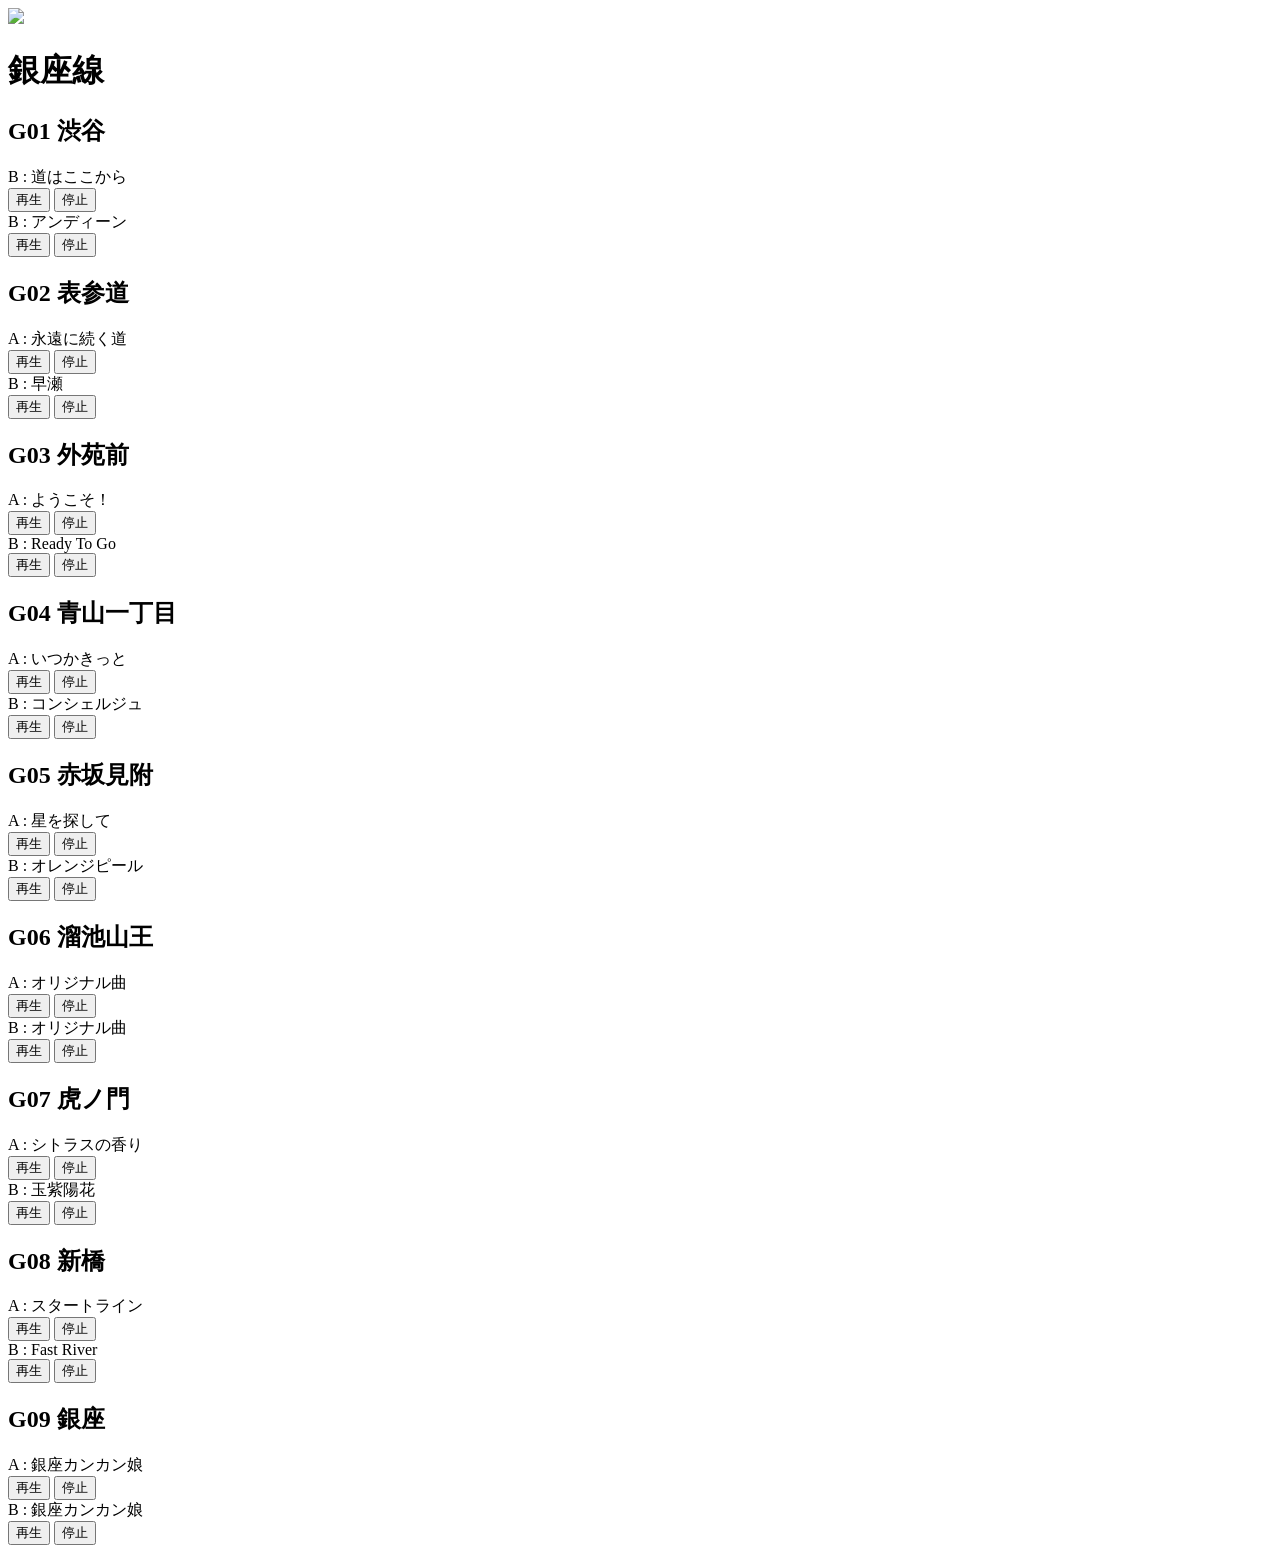
==== ginza-line/index.html @ 37990a4d "Create index.html" ====
<!DOCTYPE html>
<html lang="ja">
<head>

  <meta charset="UTF-8">

  <meta
    name="viewport"
    content="width=device-width, initial-scale=1.0"
  >

  <title>銀座線 駅メロ</title>

  <link rel="stylesheet" href="style.css">

</head>

<body>

  <div class="bg-image"></div>

  <main class="container">

    <!-- 路線タイトル -->
    <div class="line-title">

      <img
        src="icons/ginza.png"
        class="line-icon"
      >

      <h1>銀座線</h1>

    </div>





    <!-- G01 渋谷 -->
    <section class="station-card">

      <h2 class="station-name">
        G01 渋谷
      </h2>

      <div class="melody-item">

        <div class="melody-title">
          B : 道はここから
        </div>

        <div class="button-group">

          <button onclick="playMusic('audio/G01B1.mp3')">
            再生
          </button>

          <button onclick="stopMusic()">
            停止
          </button>

        </div>

      </div>

      <div class="melody-item">

        <div class="melody-title">
          B : アンディーン
        </div>

        <div class="button-group">

          <button onclick="playMusic('audio/G01B2.mp3')">
            再生
          </button>

          <button onclick="stopMusic()">
            停止
          </button>

        </div>

      </div>

    </section>





    <!-- G02 表参道 -->
    <section class="station-card">

      <h2 class="station-name">
        G02 表参道
      </h2>

      <div class="melody-item">

        <div class="melody-title">
          A : 永遠に続く道
        </div>

        <div class="button-group">

          <button onclick="playMusic('audio/G02A1.mp3')">
            再生
          </button>

          <button onclick="stopMusic()">
            停止
          </button>

        </div>

      </div>

      <div class="melody-item">

        <div class="melody-title">
          B : 早瀬
        </div>

        <div class="button-group">

          <button onclick="playMusic('audio/G02B1.mp3')">
            再生
          </button>

          <button onclick="stopMusic()">
            停止
          </button>

        </div>

      </div>

    </section>





    <!-- G03 外苑前 -->
    <section class="station-card">

      <h2 class="station-name">
        G03 外苑前
      </h2>

      <div class="melody-item">

        <div class="melody-title">
          A : ようこそ！
        </div>

        <div class="button-group">

          <button onclick="playMusic('audio/G03A1.mp3')">
            再生
          </button>

          <button onclick="stopMusic()">
            停止
          </button>

        </div>

      </div>

      <div class="melody-item">

        <div class="melody-title">
          B : Ready To Go
        </div>

        <div class="button-group">

          <button onclick="playMusic('audio/G03B1.mp3')">
            再生
          </button>

          <button onclick="stopMusic()">
            停止
          </button>

        </div>

      </div>

    </section>





    <!-- G04 青山一丁目 -->
    <section class="station-card">

      <h2 class="station-name">
        G04 青山一丁目
      </h2>

      <div class="melody-item">

        <div class="melody-title">
          A : いつかきっと
        </div>

        <div class="button-group">

          <button onclick="playMusic('audio/G04A1.mp3')">
            再生
          </button>

          <button onclick="stopMusic()">
            停止
          </button>

        </div>

      </div>

      <div class="melody-item">

        <div class="melody-title">
          B : コンシェルジュ
        </div>

        <div class="button-group">

          <button onclick="playMusic('audio/G04B1.mp3')">
            再生
          </button>

          <button onclick="stopMusic()">
            停止
          </button>

        </div>

      </div>

    </section>





    <!-- G05 赤坂見附 -->
    <section class="station-card">

      <h2 class="station-name">
        G05 赤坂見附
      </h2>

      <div class="melody-item">

        <div class="melody-title">
          A : 星を探して
        </div>

        <div class="button-group">

          <button onclick="playMusic('audio/G05A1.mp3')">
            再生
          </button>

          <button onclick="stopMusic()">
            停止
          </button>

        </div>

      </div>

      <div class="melody-item">

        <div class="melody-title">
          B : オレンジピール
        </div>

        <div class="button-group">

          <button onclick="playMusic('audio/G05B1.mp3')">
            再生
          </button>

          <button onclick="stopMusic()">
            停止
          </button>

        </div>

      </div>

    </section>





    <!-- G06 溜池山王 -->
    <section class="station-card">

      <h2 class="station-name">
        G06 溜池山王
      </h2>

      <div class="melody-item">

        <div class="melody-title">
          A : オリジナル曲
        </div>

        <div class="button-group">

          <button onclick="playMusic('audio/G06A1.mp3')">
            再生
          </button>

          <button onclick="stopMusic()">
            停止
          </button>

        </div>

      </div>

      <div class="melody-item">

        <div class="melody-title">
          B : オリジナル曲
        </div>

        <div class="button-group">

          <button onclick="playMusic('audio/G06B1.mp3')">
            再生
          </button>

          <button onclick="stopMusic()">
            停止
          </button>

        </div>

      </div>

    </section>





    <!-- G07 虎ノ門 -->
    <section class="station-card">

      <h2 class="station-name">
        G07 虎ノ門
      </h2>

      <div class="melody-item">

        <div class="melody-title">
          A : シトラスの香り
        </div>

        <div class="button-group">

          <button onclick="playMusic('audio/G07A1.mp3')">
            再生
          </button>

          <button onclick="stopMusic()">
            停止
          </button>

        </div>

      </div>

      <div class="melody-item">

        <div class="melody-title">
          B : 玉紫陽花
        </div>

        <div class="button-group">

          <button onclick="playMusic('audio/G07B1.mp3')">
            再生
          </button>

          <button onclick="stopMusic()">
            停止
          </button>

        </div>

      </div>

    </section>





    <!-- G08 新橋 -->
    <section class="station-card">

      <h2 class="station-name">
        G08 新橋
      </h2>

      <div class="melody-item">

        <div class="melody-title">
          A : スタートライン
        </div>

        <div class="button-group">

          <button onclick="playMusic('audio/G08A1.mp3')">
            再生
          </button>

          <button onclick="stopMusic()">
            停止
          </button>

        </div>

      </div>

      <div class="melody-item">

        <div class="melody-title">
          B : Fast River
        </div>

        <div class="button-group">

          <button onclick="playMusic('audio/G08B1.mp3')">
            再生
          </button>

          <button onclick="stopMusic()">
            停止
          </button>

        </div>

      </div>

    </section>





    <!-- G09 銀座 -->
    <section class="station-card">

      <h2 class="station-name">
        G09 銀座
      </h2>

      <div class="melody-item">

        <div class="melody-title">
          A : 銀座カンカン娘
        </div>

        <div class="button-group">

          <button onclick="playMusic('audio/G09A1.mp3')">
            再生
          </button>

          <button onclick="stopMusic()">
            停止
          </button>

        </div>

      </div>

      <div class="melody-item">

        <div class="melody-title">
          B : 銀座カンカン娘
        </div>

        <div class="button-group">

          <button onclick="playMusic('audio/G09B1.mp3')">
            再生
          </button>

          <button onclick="stopMusic()">
            停止
          </button>

        </div>

      </div>

    </section>

  </main>

  <script src="script.js"></script>

</body>
</html>
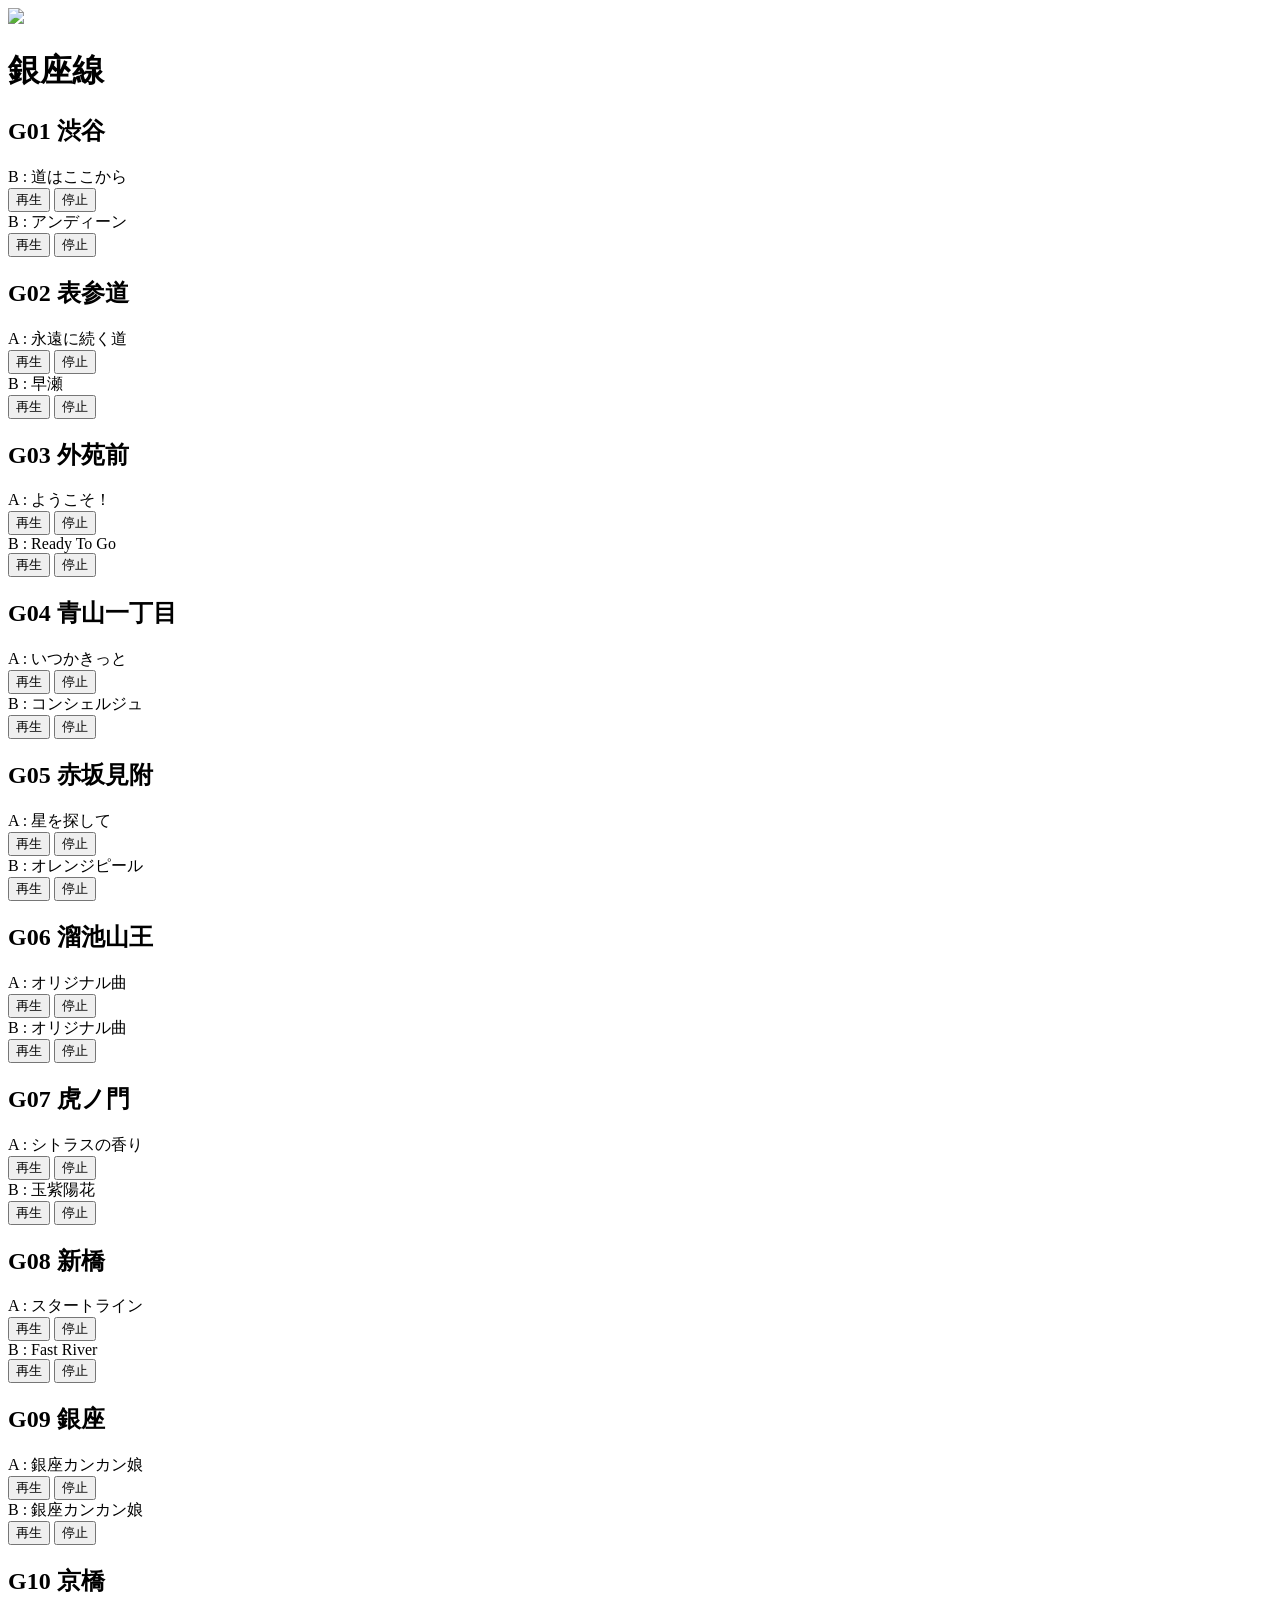
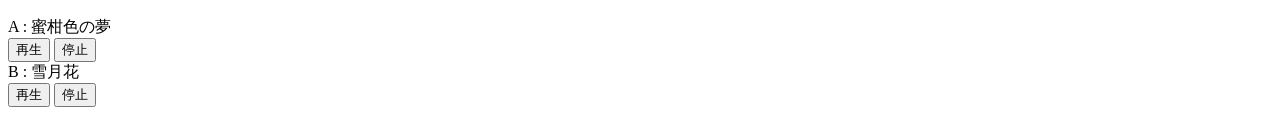
==== commit da09d993: "Update index.html" ====
--- a/ginza-line/index.html
+++ b/ginza-line/index.html
@@ -52,7 +52,7 @@
 
         <div class="button-group">
 
-          <button onclick="playMusic('audio/G01B1.mp3')">
+        <button onclick="playMusic('audio/G01B1.mp3')">
             再生
           </button>
 
@@ -510,8 +510,57 @@
 
     </section>
 
+    <section class="station-card">
+
+  <h2 class="station-name">
+    G10 京橋
+  </h2>
+
+  <div class="melody-item">
+
+    <div class="melody-title">
+      A : 蜜柑色の夢
+    </div>
+
+    <div class="button-group">
+
+      <button onclick="playMusic('audio/G10A1.mp3')">
+        再生
+      </button>
+
+      <button onclick="stopMusic()">
+        停止
+      </button>
+
+    </div>
+
+  </div>
+
+      <div class="melody-item">
+
+    <div class="melody-title">
+      B : 雪月花
+    </div>
+
+    <div class="button-group">
+
+      <button onclick="playMusic('audio/G10B1.mp3')">
+        再生
+      </button>
+
+      <button onclick="stopMusic()">
+        停止
+      </button>
+
+    </div>
+
+  </div>
+      
+</section>
   </main>
-
+  
+<audio id="audio-player"></audio>
+  
   <script src="script.js"></script>
 
 </body>
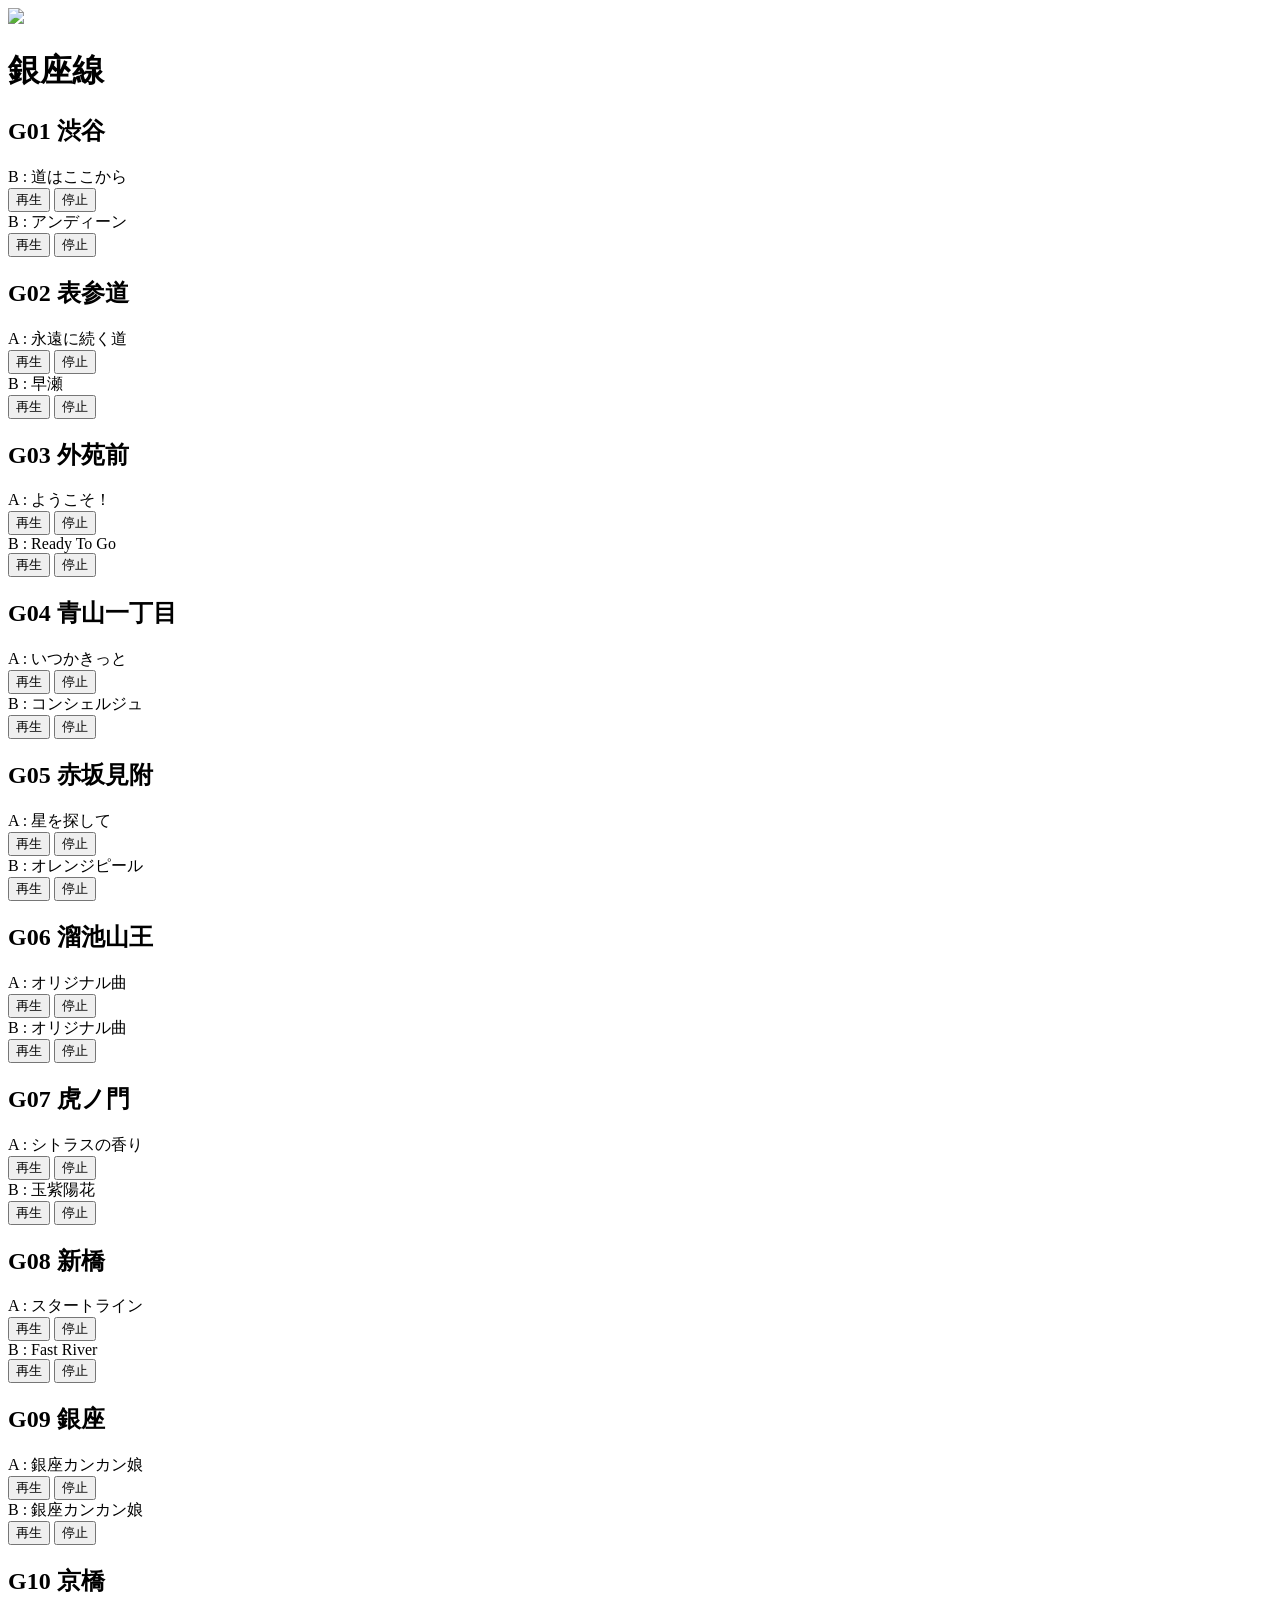
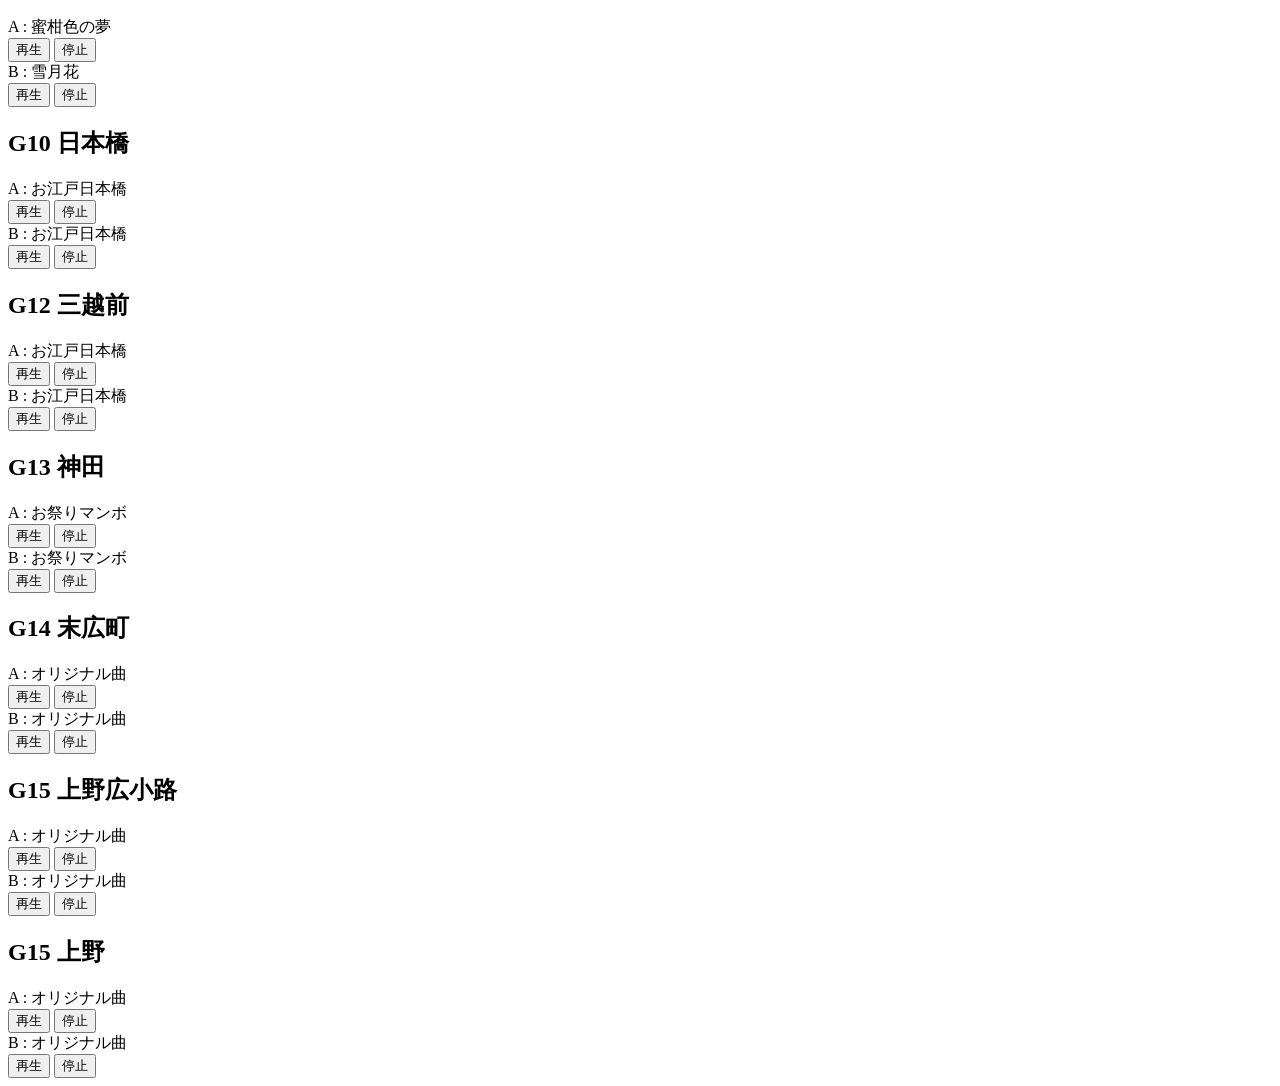
==== commit c9fbfac3: "Update index.html" ====
--- a/ginza-line/index.html
+++ b/ginza-line/index.html
@@ -557,6 +557,301 @@
   </div>
       
 </section>
+
+  <section class="station-card">
+
+  <h2 class="station-name">
+    G10 日本橋
+  </h2>
+
+  <div class="melody-item">
+
+    <div class="melody-title">
+      A : お江戸日本橋
+    </div>
+
+    <div class="button-group">
+
+      <button onclick="playMusic('audio/G11A1.mp3')">
+        再生
+      </button>
+
+      <button onclick="stopMusic()">
+        停止
+      </button>
+
+    </div>
+
+  </div>
+
+      <div class="melody-item">
+
+    <div class="melody-title">
+      B : お江戸日本橋
+    </div>
+
+    <div class="button-group">
+
+      <button onclick="playMusic('audio/G11B1.mp3')">
+        再生
+      </button>
+
+      <button onclick="stopMusic()">
+        停止
+      </button>
+
+    </div>
+
+  </div>
+      
+</section>
+
+      <section class="station-card">
+
+  <h2 class="station-name">
+    G12 三越前
+  </h2>
+
+  <div class="melody-item">
+
+    <div class="melody-title">
+      A : お江戸日本橋
+    </div>
+
+    <div class="button-group">
+
+      <button onclick="playMusic('audio/G12A1.mp3')">
+        再生
+      </button>
+
+      <button onclick="stopMusic()">
+        停止
+      </button>
+
+    </div>
+
+  </div>
+
+      <div class="melody-item">
+
+    <div class="melody-title">
+      B : お江戸日本橋
+    </div>
+
+    <div class="button-group">
+
+      <button onclick="playMusic('audio/G12B1.mp3')">
+        再生
+      </button>
+
+      <button onclick="stopMusic()">
+        停止
+      </button>
+
+    </div>
+
+  </div>
+      
+</section>
+
+      <section class="station-card">
+
+  <h2 class="station-name">
+    G13 神田
+  </h2>
+
+  <div class="melody-item">
+
+    <div class="melody-title">
+      A : お祭りマンボ
+    </div>
+
+    <div class="button-group">
+
+      <button onclick="playMusic('audio/G13A1.mp3')">
+        再生
+      </button>
+
+      <button onclick="stopMusic()">
+        停止
+      </button>
+
+    </div>
+
+  </div>
+
+      <div class="melody-item">
+
+    <div class="melody-title">
+      B : お祭りマンボ
+    </div>
+
+    <div class="button-group">
+
+      <button onclick="playMusic('audio/G13B1.mp3')">
+        再生
+      </button>
+
+      <button onclick="stopMusic()">
+        停止
+      </button>
+
+    </div>
+
+  </div>
+      
+</section>
+
+      <section class="station-card">
+
+  <h2 class="station-name">
+    G14 末広町
+  </h2>
+
+  <div class="melody-item">
+
+    <div class="melody-title">
+      A : オリジナル曲
+    </div>
+
+    <div class="button-group">
+
+      <button onclick="playMusic('audio/G14A1.mp3')">
+        再生
+      </button>
+
+      <button onclick="stopMusic()">
+        停止
+      </button>
+
+    </div>
+
+  </div>
+
+      <div class="melody-item">
+
+    <div class="melody-title">
+      B : オリジナル曲
+    </div>
+
+    <div class="button-group">
+
+      <button onclick="playMusic('audio/G14B1.mp3')">
+        再生
+      </button>
+
+      <button onclick="stopMusic()">
+        停止
+      </button>
+
+    </div>
+
+  </div>
+      
+</section>
+
+</section>
+
+      <section class="station-card">
+
+  <h2 class="station-name">
+    G15 上野広小路
+  </h2>
+
+  <div class="melody-item">
+
+    <div class="melody-title">
+      A : オリジナル曲
+    </div>
+
+    <div class="button-group">
+
+      <button onclick="playMusic('audio/G15A1.mp3')">
+        再生
+      </button>
+
+      <button onclick="stopMusic()">
+        停止
+      </button>
+
+    </div>
+
+  </div>
+
+      <div class="melody-item">
+
+    <div class="melody-title">
+      B : オリジナル曲
+    </div>
+
+    <div class="button-group">
+
+      <button onclick="playMusic('audio/G15B1.mp3')">
+        再生
+      </button>
+
+      <button onclick="stopMusic()">
+        停止
+      </button>
+
+    </div>
+
+  </div>
+      
+</section>
+
+    </section>
+
+      <section class="station-card">
+
+  <h2 class="station-name">
+    G15 上野
+  </h2>
+
+  <div class="melody-item">
+
+    <div class="melody-title">
+      A : オリジナル曲
+    </div>
+
+    <div class="button-group">
+
+      <button onclick="playMusic('audio/G15A1.mp3')">
+        再生
+      </button>
+
+      <button onclick="stopMusic()">
+        停止
+      </button>
+
+    </div>
+
+  </div>
+
+      <div class="melody-item">
+
+    <div class="melody-title">
+      B : オリジナル曲
+    </div>
+
+    <div class="button-group">
+
+      <button onclick="playMusic('audio/G15B1.mp3')">
+        再生
+      </button>
+
+      <button onclick="stopMusic()">
+        停止
+      </button>
+
+    </div>
+
+  </div>
+      
+</section>
+
+
+    
   </main>
   
 <audio id="audio-player"></audio>
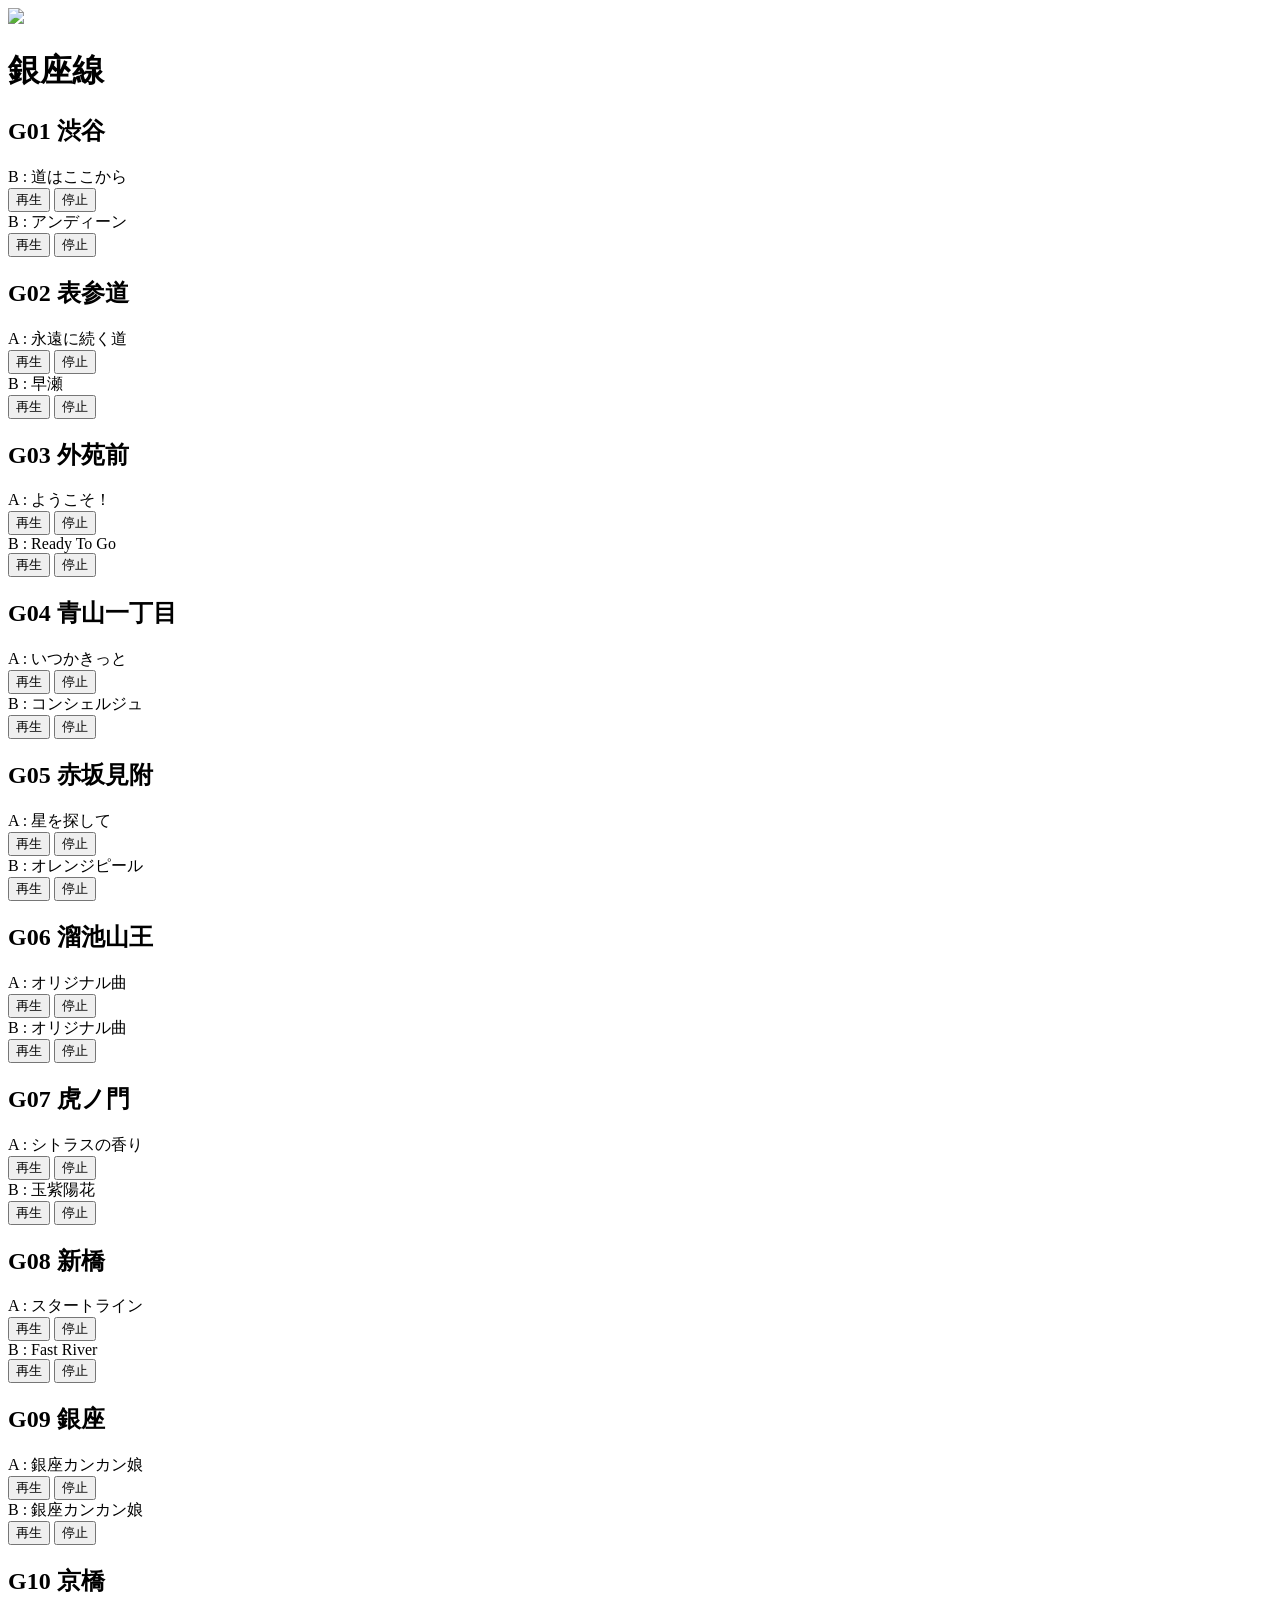
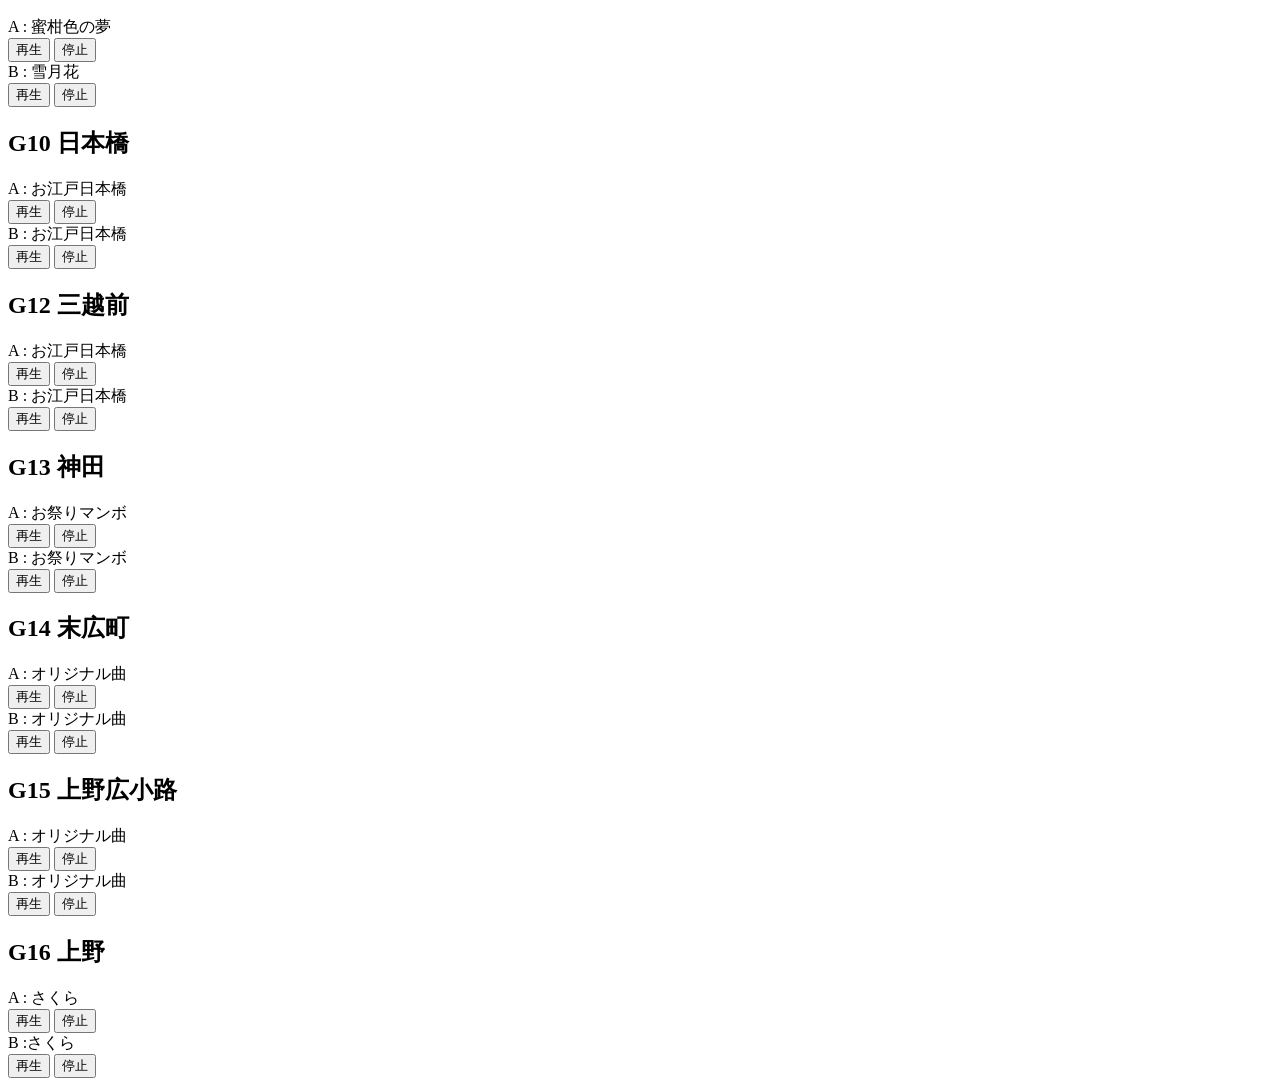
==== commit 98ea862f: "Update index.html" ====
--- a/ginza-line/index.html
+++ b/ginza-line/index.html
@@ -750,8 +750,6 @@
       
 </section>
 
-</section>
-
       <section class="station-card">
 
   <h2 class="station-name">
@@ -800,43 +798,41 @@
       
 </section>
 
-    </section>
-
       <section class="station-card">
 
   <h2 class="station-name">
-    G15 上野
+    G16 上野
   </h2>
 
   <div class="melody-item">
 
     <div class="melody-title">
-      A : オリジナル曲
-    </div>
-
-    <div class="button-group">
-
-      <button onclick="playMusic('audio/G15A1.mp3')">
-        再生
-      </button>
-
-      <button onclick="stopMusic()">
-        停止
-      </button>
-
-    </div>
-
-  </div>
-
-      <div class="melody-item">
-
-    <div class="melody-title">
-      B : オリジナル曲
-    </div>
-
-    <div class="button-group">
-
-      <button onclick="playMusic('audio/G15B1.mp3')">
+      A : さくら
+    </div>
+
+    <div class="button-group">
+
+      <button onclick="playMusic('audio/G16A1.mp3')">
+        再生
+      </button>
+
+      <button onclick="stopMusic()">
+        停止
+      </button>
+
+    </div>
+
+  </div>
+
+      <div class="melody-item">
+
+    <div class="melody-title">
+      B :さくら 
+    </div>
+
+    <div class="button-group">
+
+      <button onclick="playMusic('audio/G16B1.mp3')">
         再生
       </button>
 
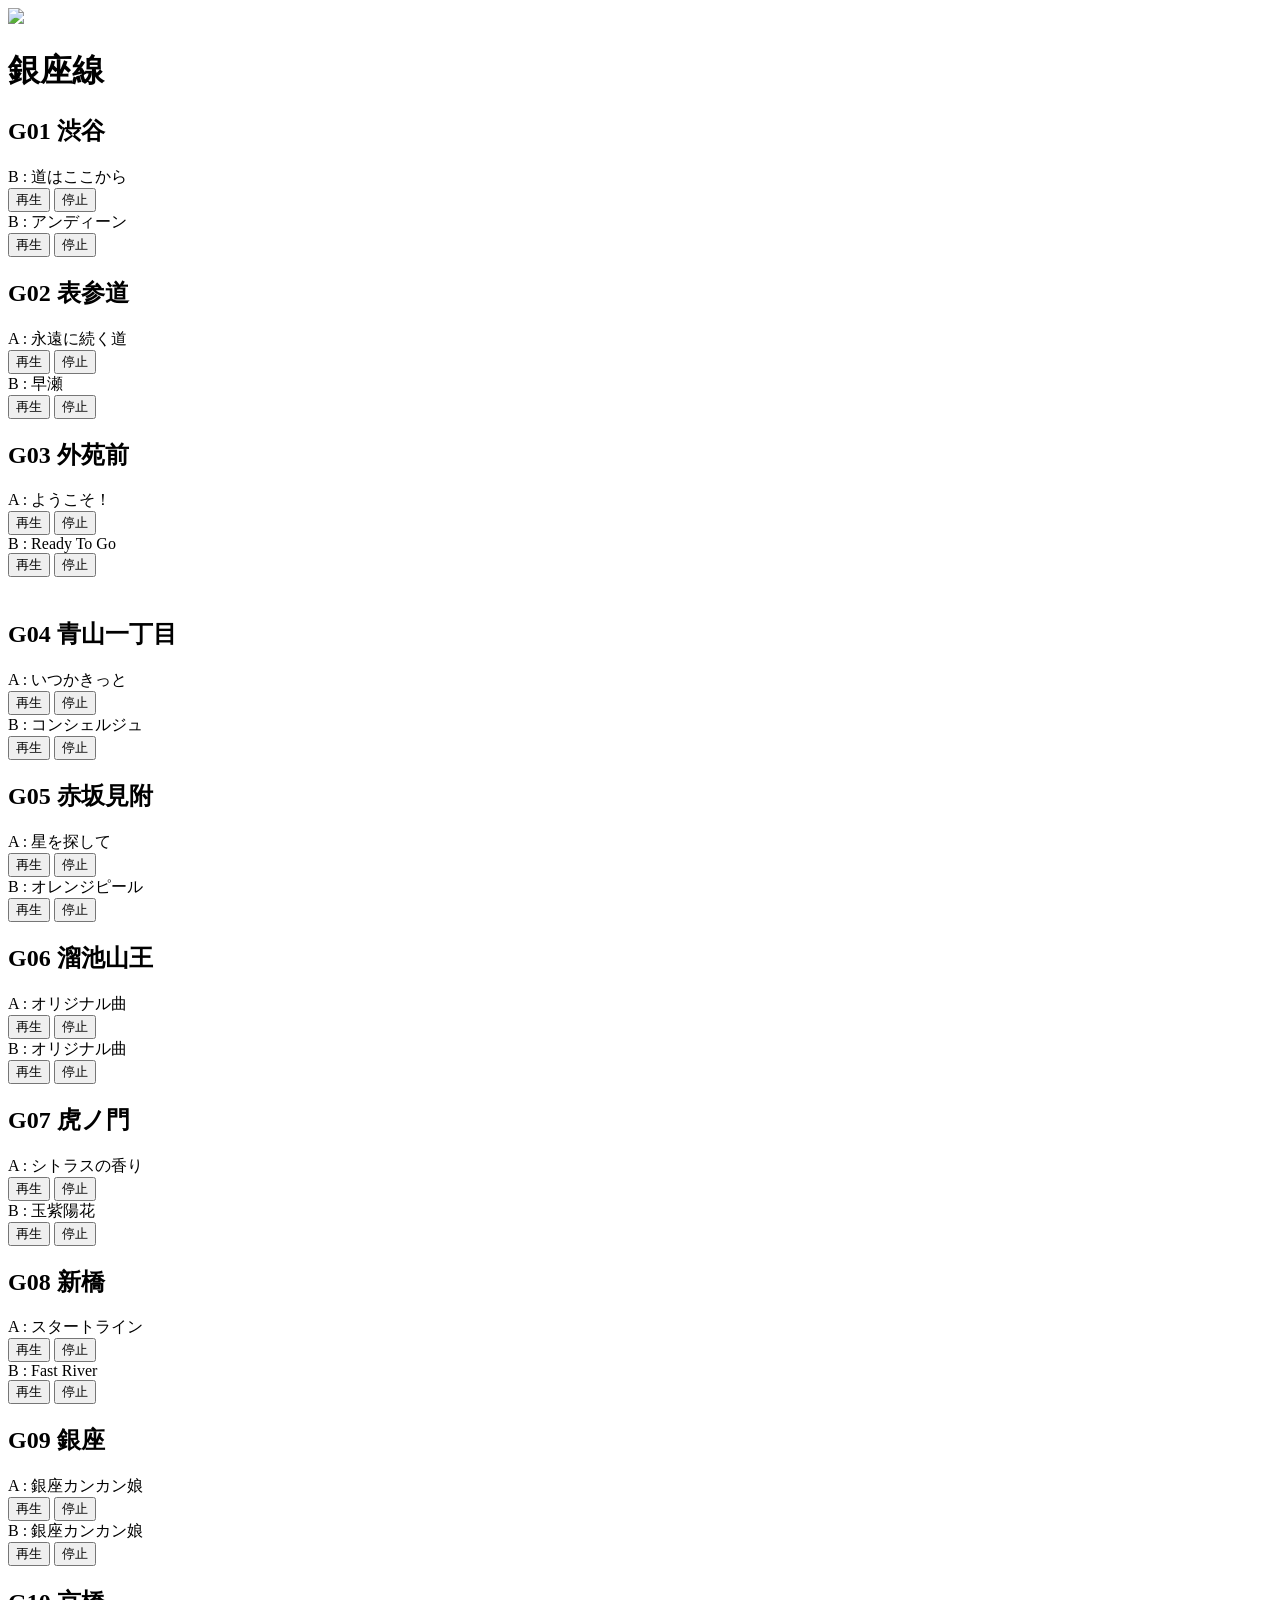
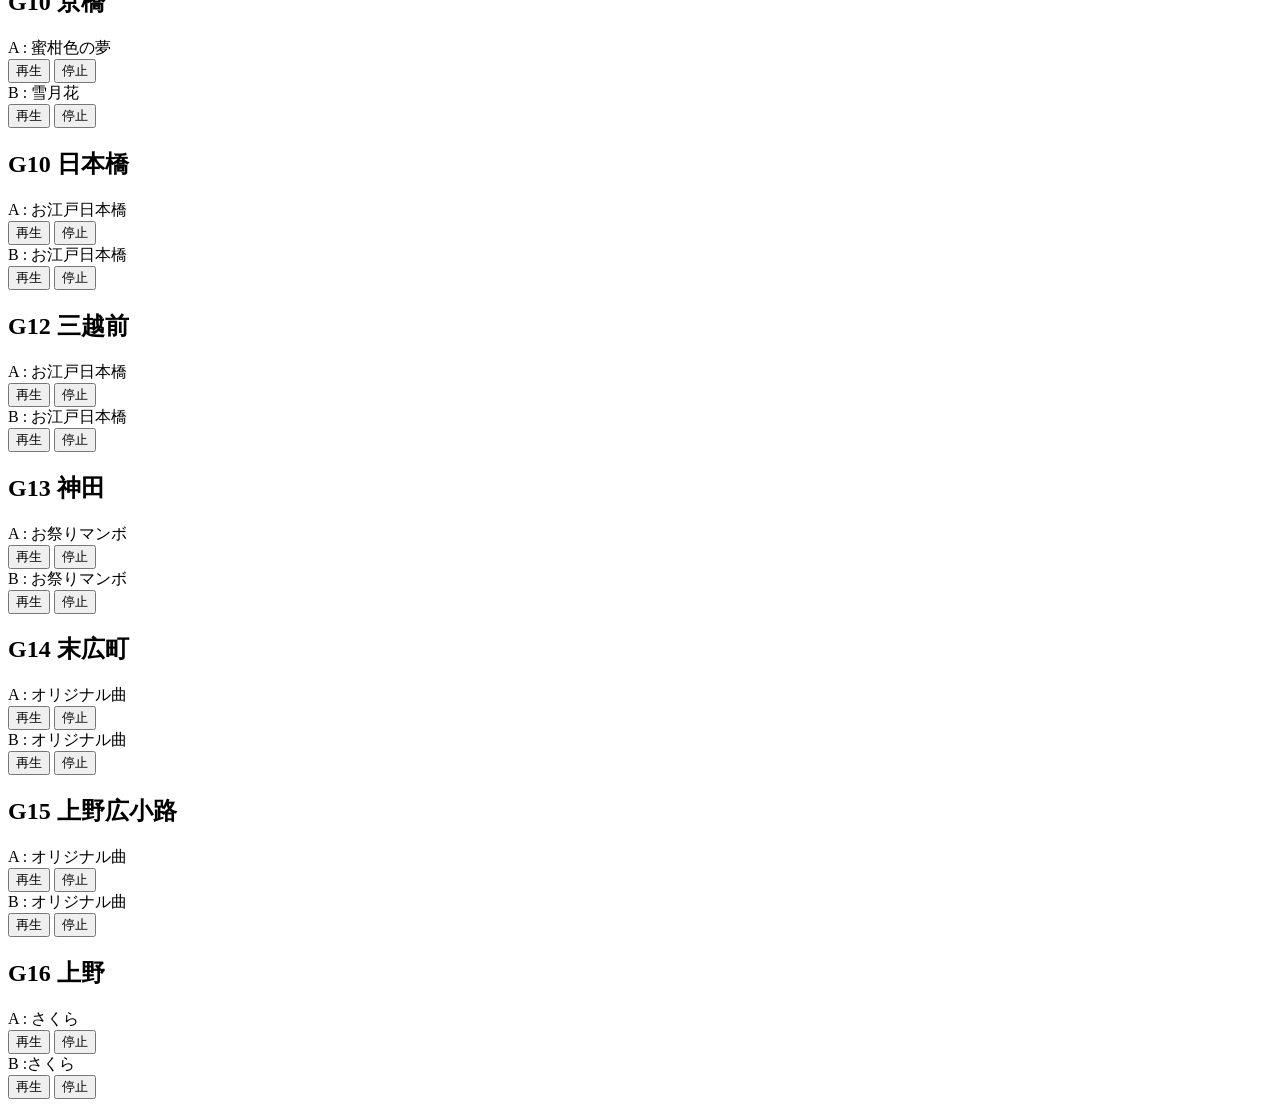
==== commit 52bf0ac7: "Update index.html" ====
--- a/ginza-line/index.html
+++ b/ginza-line/index.html
@@ -1,261 +1,159 @@
 <!DOCTYPE html>
 <html lang="ja">
 <head>
-
   <meta charset="UTF-8">
-
   <meta
     name="viewport"
     content="width=device-width, initial-scale=1.0"
   >
-
   <title>銀座線 駅メロ</title>
-
   <link rel="stylesheet" href="style.css">
-
 </head>
-
 <body>
-
   <div class="bg-image"></div>
-
   <main class="container">
-
     <!-- 路線タイトル -->
     <div class="line-title">
-
-      <img
+    <img
         src="icons/ginza.png"
         class="line-icon"
       >
-
       <h1>銀座線</h1>
-
-    </div>
-
-
-
-
-
+    </div>
     <!-- G01 渋谷 -->
     <section class="station-card">
-
       <h2 class="station-name">
         G01 渋谷
       </h2>
-
-      <div class="melody-item">
-
+      <div class="melody-item">
         <div class="melody-title">
           B : 道はここから
         </div>
-
-        <div class="button-group">
-
+        <div class="button-group">
         <button onclick="playMusic('audio/G01B1.mp3')">
             再生
           </button>
-
-          <button onclick="stopMusic()">
-            停止
-          </button>
-
-        </div>
-
-      </div>
-
-      <div class="melody-item">
-
+          <button onclick="stopMusic()">
+            停止
+          </button>
+        </div>
+      </div>
+      <div class="melody-item">
         <div class="melody-title">
           B : アンディーン
         </div>
-
-        <div class="button-group">
-
+        <div class="button-group">
           <button onclick="playMusic('audio/G01B2.mp3')">
             再生
           </button>
-
-          <button onclick="stopMusic()">
-            停止
-          </button>
-
-        </div>
-
-      </div>
-
-    </section>
-
-
-
-
-
+          <button onclick="stopMusic()">
+            停止
+          </button>
+        </div>
+      </div>
+    </section>
     <!-- G02 表参道 -->
     <section class="station-card">
-
       <h2 class="station-name">
         G02 表参道
       </h2>
-
-      <div class="melody-item">
-
+      <div class="melody-item">
         <div class="melody-title">
           A : 永遠に続く道
         </div>
-
         <div class="button-group">
 
           <button onclick="playMusic('audio/G02A1.mp3')">
             再生
           </button>
-
-          <button onclick="stopMusic()">
-            停止
-          </button>
-
-        </div>
-
-      </div>
-
-      <div class="melody-item">
-
+          <button onclick="stopMusic()">
+            停止
+          </button>
+        </div>
+      </div>
+      <div class="melody-item">
         <div class="melody-title">
           B : 早瀬
         </div>
-
-        <div class="button-group">
-
+        <div class="button-group">
           <button onclick="playMusic('audio/G02B1.mp3')">
             再生
           </button>
-
-          <button onclick="stopMusic()">
-            停止
-          </button>
-
-        </div>
-
-      </div>
-
-    </section>
-
-
-
-
-
+          <button onclick="stopMusic()">
+            停止
+          </button>
+        </div>
+      </div>
+    </section>
     <!-- G03 外苑前 -->
     <section class="station-card">
-
       <h2 class="station-name">
         G03 外苑前
       </h2>
-
-      <div class="melody-item">
-
+      <div class="melody-item">
         <div class="melody-title">
           A : ようこそ！
         </div>
-
-        <div class="button-group">
-
+        <div class="button-group">
           <button onclick="playMusic('audio/G03A1.mp3')">
             再生
           </button>
-
-          <button onclick="stopMusic()">
-            停止
-          </button>
-
-        </div>
-
-      </div>
-
-      <div class="melody-item">
-
+          <button onclick="stopMusic()">
+            停止
+          </button>
+        </div>
+      </div>
+      <div class="melody-item">
         <div class="melody-title">
           B : Ready To Go
         </div>
-
-        <div class="button-group">
-
+        <div class="button-group">
           <button onclick="playMusic('audio/G03B1.mp3')">
             再生
           </button>
-
-          <button onclick="stopMusic()">
-            停止
-          </button>
-
-        </div>
-
-      </div>
-
-    </section>
-
-
-
-
-
-    <!-- G04 青山一丁目 -->
-    <section class="station-card">
-
+          <button onclick="stopMusic()">
+            停止
+          </button>
+        </div>
+      </div>
+    </section>
+　   <!-- G04 青山一丁目 -->
+    <section class="station-card">
       <h2 class="station-name">
         G04 青山一丁目
       </h2>
-
-      <div class="melody-item">
-
+      <div class="melody-item">
         <div class="melody-title">
           A : いつかきっと
         </div>
-
-        <div class="button-group">
-
+        <div class="button-group">
           <button onclick="playMusic('audio/G04A1.mp3')">
             再生
           </button>
-
-          <button onclick="stopMusic()">
-            停止
-          </button>
-
-        </div>
-
-      </div>
-
-      <div class="melody-item">
-
+          <button onclick="stopMusic()">
+            停止
+          </button>
+        </div>
+      </div>
+      <div class="melody-item">
         <div class="melody-title">
           B : コンシェルジュ
         </div>
-
-        <div class="button-group">
-
+        <div class="button-group">
           <button onclick="playMusic('audio/G04B1.mp3')">
             再生
           </button>
-
-          <button onclick="stopMusic()">
-            停止
-          </button>
-
-        </div>
-
-      </div>
-
-    </section>
-
-
-
-
-
+          <button onclick="stopMusic()">
+            停止
+          </button>
+        </div>
+      </div>
+    </section>
     <!-- G05 赤坂見附 -->
     <section class="station-card">
-
       <h2 class="station-name">
         G05 赤坂見附
       </h2>
-
       <div class="melody-item">
 
         <div class="melody-title">
@@ -403,11 +301,7 @@
       </div>
 
     </section>
-
-
-
-
-
+    
     <!-- G08 新橋 -->
     <section class="station-card">
 
@@ -456,10 +350,6 @@
       </div>
 
     </section>
-
-
-
-
 
     <!-- G09 銀座 -->
     <section class="station-card">
@@ -830,7 +720,7 @@
       B :さくら 
     </div>
 
-    <div class="button-group">
+    <div c3lass="button-group">
 
       <button onclick="playMusic('audio/G16B1.mp3')">
         再生
@@ -845,8 +735,6 @@
   </div>
       
 </section>
-
-
     
   </main>
   
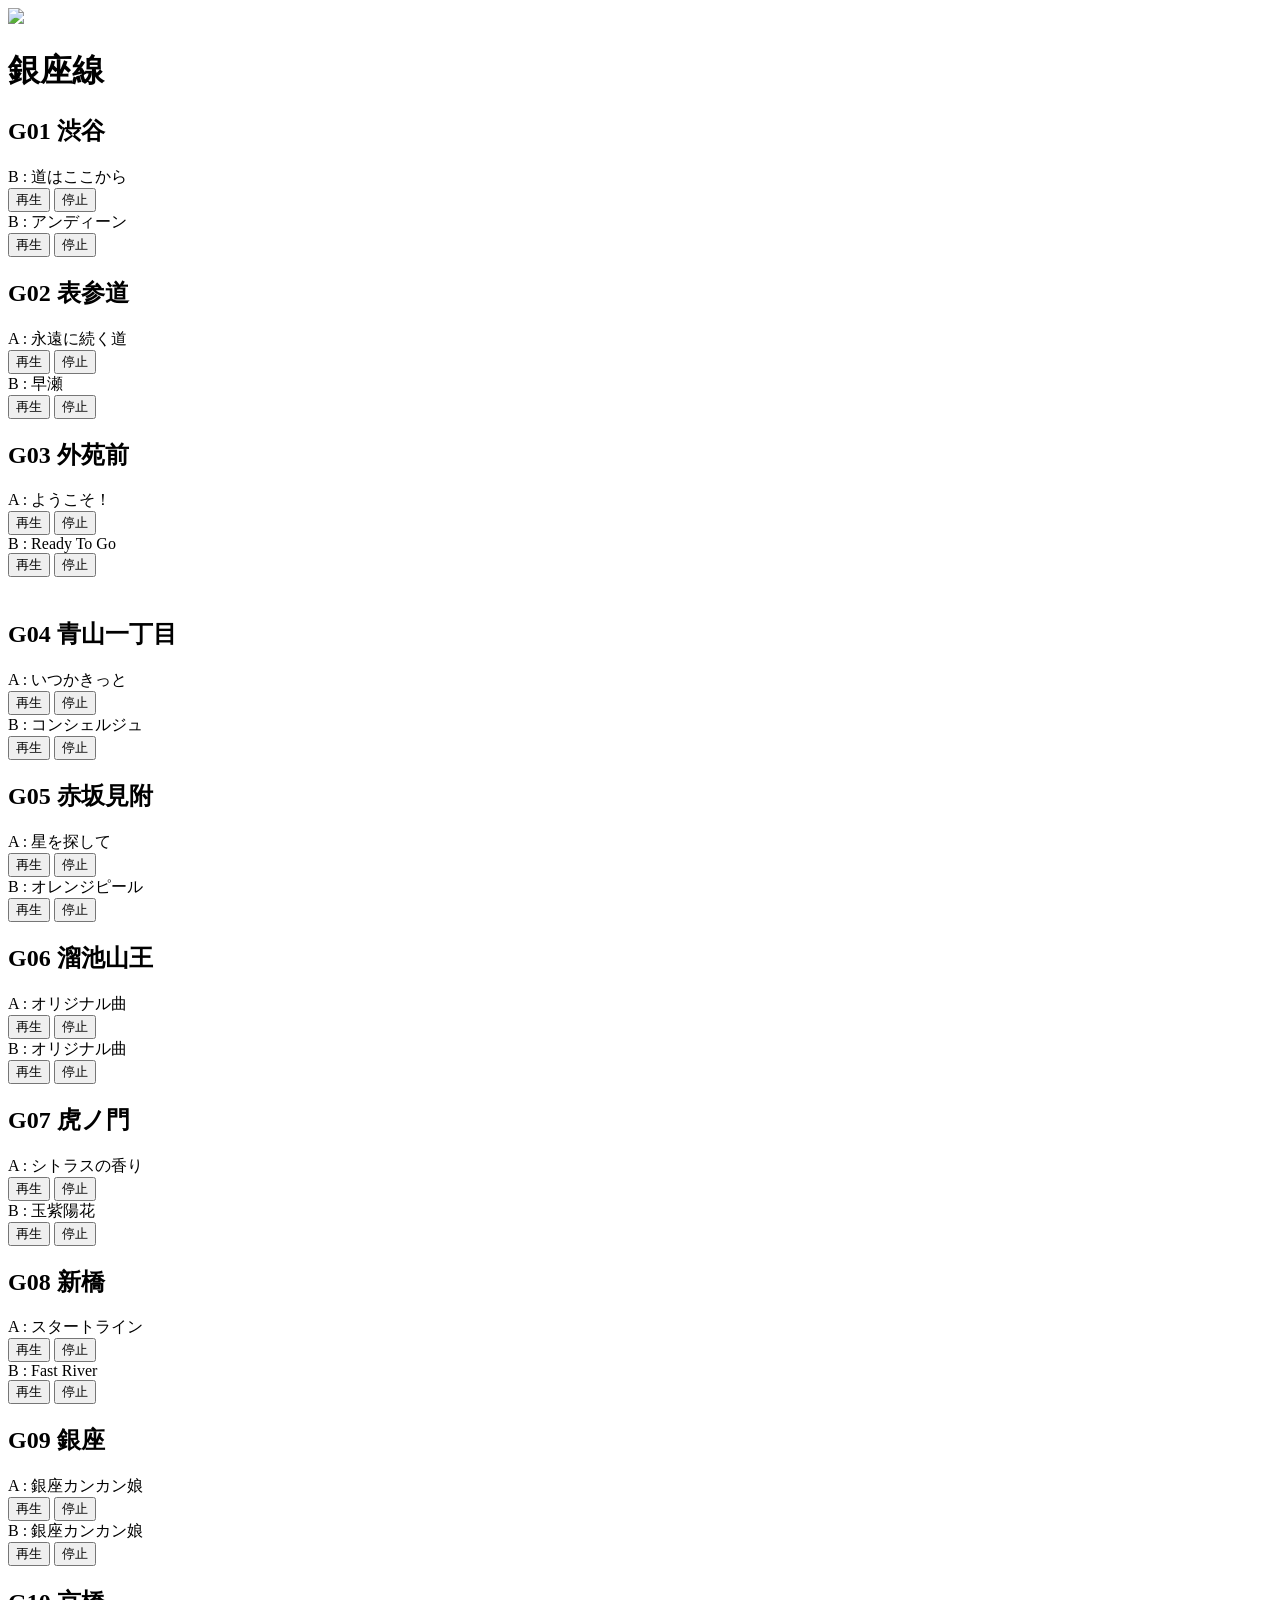
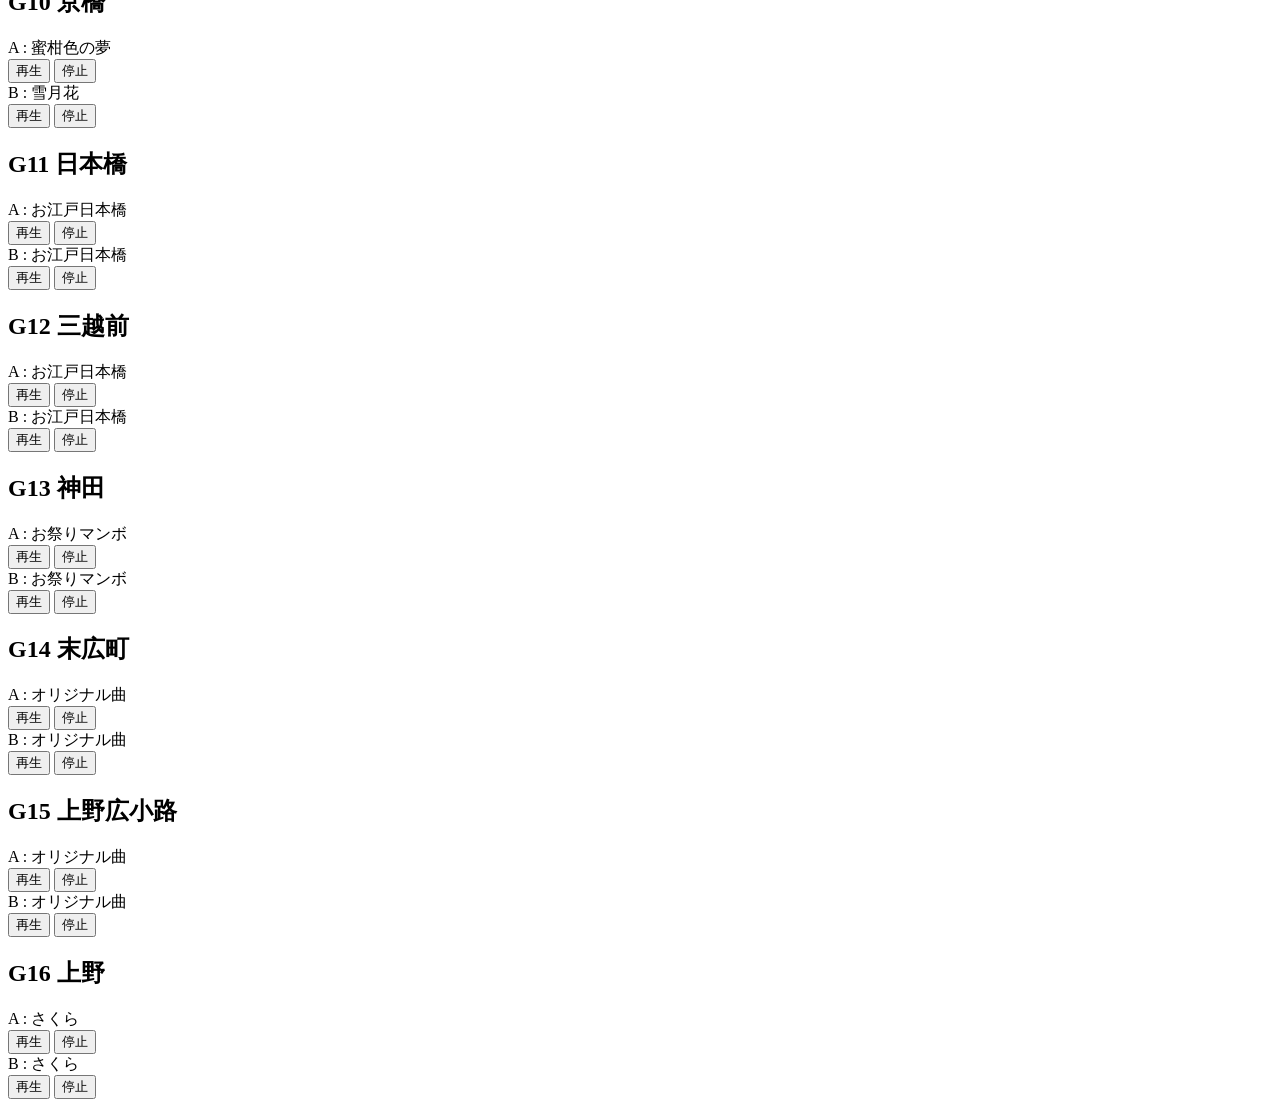
==== commit 26ba6482: "Update index.html" ====
--- a/ginza-line/index.html
+++ b/ginza-line/index.html
@@ -6,7 +6,7 @@
     name="viewport"
     content="width=device-width, initial-scale=1.0"
   >
-  <title>銀座線 駅メロ</title>
+  <title>銀座線 駅メロ　washio</title>
   <link rel="stylesheet" href="style.css">
 </head>
 <body>
@@ -14,10 +14,7 @@
   <main class="container">
     <!-- 路線タイトル -->
     <div class="line-title">
-    <img
-        src="icons/ginza.png"
-        class="line-icon"
-      >
+    <img src="icons/ginza.png" class="line-icon">
       <h1>銀座線</h1>
     </div>
     <!-- G01 渋谷 -->
@@ -155,592 +152,381 @@
         G05 赤坂見附
       </h2>
       <div class="melody-item">
+        <div class="melody-title">
+          A : 星を探して
+        </div>
+        <div class="button-group">
+          <button onclick="playMusic('audio/G05A1.mp3')">
+            再生
+          </button>
+          <button onclick="stopMusic()">
+            停止
+          </button>
+        </div>
+      </div>
+      <div class="melody-item">
+        <div class="melody-title">
+          B : オレンジピール
+        </div>
+        <div class="button-group">
+          <button onclick="playMusic('audio/G05B1.mp3')">
+            再生
+          </button>
+          <button onclick="stopMusic()">
+            停止
+          </button>
+        </div>
+      </div>
+    </section>
+    <!-- G06 溜池山王 -->
+    <section class="station-card">
+      <h2 class="station-name">
+        G06 溜池山王
+      </h2>
+      <div class="melody-item">
+        <div class="melody-title">
+          A : オリジナル曲
+        </div>
+        <div class="button-group">
+          <button onclick="playMusic('audio/G06A1.mp3')">
+            再生
+          </button>
+          <button onclick="stopMusic()">
+            停止
+          </button>
+        </div>
+      </div>
+      <div class="melody-item">
+        <div class="melody-title">
+          B : オリジナル曲
+        </div>
+        <div class="button-group">
+          <button onclick="playMusic('audio/G06B1.mp3')">
+            再生
+          </button>
+          <button onclick="stopMusic()">
+            停止
+          </button>
+        </div>
+      </div>
+    </section>
+    <!-- G07 虎ノ門 -->
+    <section class="station-card">
+      <h2 class="station-name">
+        G07 虎ノ門
+      </h2>
+      <div class="melody-item">
+        <div class="melody-title">
+          A : シトラスの香り
+        </div>
+        <div class="button-group">
+          <button onclick="playMusic('audio/G07A1.mp3')">
+            再生
+          </button>
+          <button onclick="stopMusic()">
+            停止
+          </button>
+        </div>
+      </div>
+      <div class="melody-item">
+        <div class="melody-title">
+          B : 玉紫陽花
+        </div>
+        <div class="button-group">
+          <button onclick="playMusic('audio/G07B1.mp3')">
+            再生
+          </button>
+          <button onclick="stopMusic()">
+            停止
+          </button>
+        </div>
+      </div>
+    </section>
+    <!-- G08 新橋 -->
+    <section class="station-card">
+      <h2 class="station-name">
+        G08 新橋
+      </h2>
+      <div class="melody-item">
+        <div class="melody-title">
+          A : スタートライン
+        </div>
+        <div class="button-group">
+          <button onclick="playMusic('audio/G08A1.mp3')">
+            再生
+          </button>
+          <button onclick="stopMusic()">
+            停止
+          </button>
+        </div>
+      </div>
+      <div class="melody-item">
+        <div class="melody-title">
+          B : Fast River
+        </div>
+        <div class="button-group">
+          <button onclick="playMusic('audio/G08B1.mp3')">
+            再生
+          </button>
+          <button onclick="stopMusic()">
+            停止
+          </button>
+        </div>
+      </div>
+    </section>
+    <!-- G09 銀座 -->
+    <section class="station-card">
+      <h2 class="station-name">
+        G09 銀座
+      </h2>
+      <div class="melody-item">
+        <div class="melody-title">
+          A : 銀座カンカン娘
+        </div>
+        <div class="button-group">
+          <button onclick="playMusic('audio/G09A1.mp3')">
+            再生
+          </button>
+          <button onclick="stopMusic()">
+            停止
+          </button>
+        </div>
+      </div>
+      <div class="melody-item">
+        <div class="melody-title">
+          B : 銀座カンカン娘
+        </div>
+        <div class="button-group">
+          <button onclick="playMusic('audio/G09B1.mp3')">
+            再生
+          </button>
+          <button onclick="stopMusic()">
+            停止
+          </button>
+        </div>
+      </div>
+    </section>
+    <section class="station-card">
+  <h2 class="station-name">
+    G10 京橋
+  </h2>
+  <div class="melody-item">
+    <div class="melody-title">
+      A : 蜜柑色の夢
+    </div>
+    <div class="button-group">
+      <button onclick="playMusic('audio/G10A1.mp3')">
+        再生
+      </button>
+      <button onclick="stopMusic()">
+        停止
+      </button>
+    </div>
+  </div>
+      <div class="melody-item">
+    <div class="melody-title">
+      B : 雪月花
+    </div>
+    <div class="button-group">
+      <button onclick="playMusic('audio/G10B1.mp3')">
+        再生
+      </button>
+      <button onclick="stopMusic()">
+        停止
+      </button>
+    </div>
+  </div>
+</section>
+  <section class="station-card">
+  <h2 class="station-name">
+    G11 日本橋
+  </h2>
+  <div class="melody-item">
+    <div class="melody-title">
+      A : お江戸日本橋
+    </div>
+    <div class="button-group">
+      <button onclick="playMusic('audio/G11A1.mp3')">
+        再生
+      </button>
+      <button onclick="stopMusic()">
+        停止
+      </button>
+    </div>
+  </div>
+      <div class="melody-item">
+    <div class="melody-title">
+      B : お江戸日本橋
+    </div>
+    <div class="button-group">
+      <button onclick="playMusic('audio/G11B1.mp3')">
+        再生
+      </button>
+      <button onclick="stopMusic()">
+        停止
+      </button>
+    </div>
+  </div>
+</section>
+      <section class="station-card">
+  <h2 class="station-name">
+    G12 三越前
+  </h2>
+  <div class="melody-item">
+    <div class="melody-title">
+      A : お江戸日本橋
+    </div>
+    <div class="button-group">
+      <button onclick="playMusic('audio/G12A1.mp3')">
+        再生
+      </button>
+      <button onclick="stopMusic()">
+        停止
+      </button>
+    </div>
+  </div>
+      <div class="melody-item">
+    <div class="melody-title">
+      B : お江戸日本橋
+    </div>
+    <div class="button-group">
+      <button onclick="playMusic('audio/G12B1.mp3')">
+        再生
+      </button>
+      <button onclick="stopMusic()">
+        停止
+      </button>
+    </div>
+  </div>
+</section>
+      <section class="station-card">
+  <h2 class="station-name">
+    G13 神田
+  </h2>
+  <div class="melody-item">
 
-        <div class="melody-title">
-          A : 星を探して
-        </div>
-
-        <div class="button-group">
-
-          <button onclick="playMusic('audio/G05A1.mp3')">
-            再生
-          </button>
-
-          <button onclick="stopMusic()">
-            停止
-          </button>
-
-        </div>
-
-      </div>
-
-      <div class="melody-item">
-
-        <div class="melody-title">
-          B : オレンジピール
-        </div>
-
-        <div class="button-group">
-
-          <button onclick="playMusic('audio/G05B1.mp3')">
-            再生
-          </button>
-
-          <button onclick="stopMusic()">
-            停止
-          </button>
-
-        </div>
-
-      </div>
-
-    </section>
-
-
-
-
-
-    <!-- G06 溜池山王 -->
-    <section class="station-card">
-
-      <h2 class="station-name">
-        G06 溜池山王
-      </h2>
-
-      <div class="melody-item">
-
-        <div class="melody-title">
-          A : オリジナル曲
-        </div>
-
-        <div class="button-group">
-
-          <button onclick="playMusic('audio/G06A1.mp3')">
-            再生
-          </button>
-
-          <button onclick="stopMusic()">
-            停止
-          </button>
-
-        </div>
-
-      </div>
-
-      <div class="melody-item">
-
-        <div class="melody-title">
-          B : オリジナル曲
-        </div>
-
-        <div class="button-group">
-
-          <button onclick="playMusic('audio/G06B1.mp3')">
-            再生
-          </button>
-
-          <button onclick="stopMusic()">
-            停止
-          </button>
-
-        </div>
-
-      </div>
-
-    </section>
-
-
-
-
-
-    <!-- G07 虎ノ門 -->
-    <section class="station-card">
-
-      <h2 class="station-name">
-        G07 虎ノ門
-      </h2>
-
-      <div class="melody-item">
-
-        <div class="melody-title">
-          A : シトラスの香り
-        </div>
-
-        <div class="button-group">
-
-          <button onclick="playMusic('audio/G07A1.mp3')">
-            再生
-          </button>
-
-          <button onclick="stopMusic()">
-            停止
-          </button>
-
-        </div>
-
-      </div>
-
-      <div class="melody-item">
-
-        <div class="melody-title">
-          B : 玉紫陽花
-        </div>
-
-        <div class="button-group">
-
-          <button onclick="playMusic('audio/G07B1.mp3')">
-            再生
-          </button>
-
-          <button onclick="stopMusic()">
-            停止
-          </button>
-
-        </div>
-
-      </div>
-
-    </section>
-    
-    <!-- G08 新橋 -->
-    <section class="station-card">
-
-      <h2 class="station-name">
-        G08 新橋
-      </h2>
-
-      <div class="melody-item">
-
-        <div class="melody-title">
-          A : スタートライン
-        </div>
-
-        <div class="button-group">
-
-          <button onclick="playMusic('audio/G08A1.mp3')">
-            再生
-          </button>
-
-          <button onclick="stopMusic()">
-            停止
-          </button>
-
-        </div>
-
-      </div>
-
-      <div class="melody-item">
-
-        <div class="melody-title">
-          B : Fast River
-        </div>
-
-        <div class="button-group">
-
-          <button onclick="playMusic('audio/G08B1.mp3')">
-            再生
-          </button>
-
-          <button onclick="stopMusic()">
-            停止
-          </button>
-
-        </div>
-
-      </div>
-
-    </section>
-
-    <!-- G09 銀座 -->
-    <section class="station-card">
-
-      <h2 class="station-name">
-        G09 銀座
-      </h2>
-
-      <div class="melody-item">
-
-        <div class="melody-title">
-          A : 銀座カンカン娘
-        </div>
-
-        <div class="button-group">
-
-          <button onclick="playMusic('audio/G09A1.mp3')">
-            再生
-          </button>
-
-          <button onclick="stopMusic()">
-            停止
-          </button>
-
-        </div>
-
-      </div>
-
-      <div class="melody-item">
-
-        <div class="melody-title">
-          B : 銀座カンカン娘
-        </div>
-
-        <div class="button-group">
-
-          <button onclick="playMusic('audio/G09B1.mp3')">
-            再生
-          </button>
-
-          <button onclick="stopMusic()">
-            停止
-          </button>
-
-        </div>
-
-      </div>
-
-    </section>
-
-    <section class="station-card">
-
-  <h2 class="station-name">
-    G10 京橋
-  </h2>
-
-  <div class="melody-item">
-
-    <div class="melody-title">
-      A : 蜜柑色の夢
-    </div>
-
-    <div class="button-group">
-
-      <button onclick="playMusic('audio/G10A1.mp3')">
-        再生
-      </button>
-
-      <button onclick="stopMusic()">
-        停止
-      </button>
-
-    </div>
-
-  </div>
-
-      <div class="melody-item">
-
-    <div class="melody-title">
-      B : 雪月花
-    </div>
-
-    <div class="button-group">
-
-      <button onclick="playMusic('audio/G10B1.mp3')">
-        再生
-      </button>
-
-      <button onclick="stopMusic()">
-        停止
-      </button>
-
-    </div>
-
-  </div>
-      
-</section>
-
-  <section class="station-card">
-
-  <h2 class="station-name">
-    G10 日本橋
-  </h2>
-
-  <div class="melody-item">
-
-    <div class="melody-title">
-      A : お江戸日本橋
-    </div>
-
-    <div class="button-group">
-
-      <button onclick="playMusic('audio/G11A1.mp3')">
-        再生
-      </button>
-
-      <button onclick="stopMusic()">
-        停止
-      </button>
-
-    </div>
-
-  </div>
-
-      <div class="melody-item">
-
-    <div class="melody-title">
-      B : お江戸日本橋
-    </div>
-
-    <div class="button-group">
-
-      <button onclick="playMusic('audio/G11B1.mp3')">
-        再生
-      </button>
-
-      <button onclick="stopMusic()">
-        停止
-      </button>
-
-    </div>
-
-  </div>
-      
-</section>
-
+    <div class="melody-title">
+      A : お祭りマンボ
+    </div>
+    <div class="button-group">
+      <button onclick="playMusic('audio/G13A1.mp3')">
+        再生
+      </button>
+      <button onclick="stopMusic()">
+        停止
+      </button>
+    </div>
+  </div>
+      <div class="melody-item">
+    <div class="melody-title">
+      B : お祭りマンボ
+    </div>
+    <div class="button-group">
+      <button onclick="playMusic('audio/G13B1.mp3')">
+        再生
+      </button>
+      <button onclick="stopMusic()">
+        停止
+      </button>
+    </div>
+  </div>
+</section>
       <section class="station-card">
-
-  <h2 class="station-name">
-    G12 三越前
-  </h2>
-
-  <div class="melody-item">
-
-    <div class="melody-title">
-      A : お江戸日本橋
-    </div>
-
-    <div class="button-group">
-
-      <button onclick="playMusic('audio/G12A1.mp3')">
-        再生
-      </button>
-
-      <button onclick="stopMusic()">
-        停止
-      </button>
-
-    </div>
-
-  </div>
-
-      <div class="melody-item">
-
-    <div class="melody-title">
-      B : お江戸日本橋
-    </div>
-
-    <div class="button-group">
-
-      <button onclick="playMusic('audio/G12B1.mp3')">
-        再生
-      </button>
-
-      <button onclick="stopMusic()">
-        停止
-      </button>
-
-    </div>
-
-  </div>
-      
-</section>
-
+  <h2 class="station-name">
+    G14 末広町
+  </h2>
+  <div class="melody-item">
+    <div class="melody-title">
+      A : オリジナル曲
+    </div>
+    <div class="button-group">
+      <button onclick="playMusic('audio/G14A1.mp3')">
+        再生
+      </button>
+      <button onclick="stopMusic()">
+        停止
+      </button>
+    </div>
+  </div>
+      <div class="melody-item">
+    <div class="melody-title">
+      B : オリジナル曲
+    </div>
+    <div class="button-group">
+      <button onclick="playMusic('audio/G14B1.mp3')">
+        再生
+      </button>
+      <button onclick="stopMusic()">
+        停止
+      </button>
+    </div>
+  </div>
+</section>
       <section class="station-card">
-
-  <h2 class="station-name">
-    G13 神田
-  </h2>
-
-  <div class="melody-item">
-
-    <div class="melody-title">
-      A : お祭りマンボ
-    </div>
-
-    <div class="button-group">
-
-      <button onclick="playMusic('audio/G13A1.mp3')">
-        再生
-      </button>
-
-      <button onclick="stopMusic()">
-        停止
-      </button>
-
-    </div>
-
-  </div>
-
-      <div class="melody-item">
-
-    <div class="melody-title">
-      B : お祭りマンボ
-    </div>
-
-    <div class="button-group">
-
-      <button onclick="playMusic('audio/G13B1.mp3')">
-        再生
-      </button>
-
-      <button onclick="stopMusic()">
-        停止
-      </button>
-
-    </div>
-
-  </div>
-      
-</section>
-
+  <h2 class="station-name">
+    G15 上野広小路
+  </h2>
+  <div class="melody-item">
+    <div class="melody-title">
+      A : オリジナル曲
+    </div>
+    <div class="button-group">
+      <button onclick="playMusic('audio/G15A1.mp3')">
+        再生
+      </button>
+      <button onclick="stopMusic()">
+        停止
+      </button>
+    </div>
+  </div>
+      <div class="melody-item">
+    <div class="melody-title">
+      B : オリジナル曲
+    </div>
+    <div class="button-group">
+      <button onclick="playMusic('audio/G15B1.mp3')">
+        再生
+      </button>
+      <button onclick="stopMusic()">
+        停止
+      </button>
+    </div>
+  </div>
+</section>
       <section class="station-card">
-
-  <h2 class="station-name">
-    G14 末広町
-  </h2>
-
-  <div class="melody-item">
-
-    <div class="melody-title">
-      A : オリジナル曲
-    </div>
-
-    <div class="button-group">
-
-      <button onclick="playMusic('audio/G14A1.mp3')">
-        再生
-      </button>
-
-      <button onclick="stopMusic()">
-        停止
-      </button>
-
-    </div>
-
-  </div>
-
-      <div class="melody-item">
-
-    <div class="melody-title">
-      B : オリジナル曲
-    </div>
-
-    <div class="button-group">
-
-      <button onclick="playMusic('audio/G14B1.mp3')">
-        再生
-      </button>
-
-      <button onclick="stopMusic()">
-        停止
-      </button>
-
-    </div>
-
-  </div>
-      
-</section>
-
-      <section class="station-card">
-
-  <h2 class="station-name">
-    G15 上野広小路
-  </h2>
-
-  <div class="melody-item">
-
-    <div class="melody-title">
-      A : オリジナル曲
-    </div>
-
-    <div class="button-group">
-
-      <button onclick="playMusic('audio/G15A1.mp3')">
-        再生
-      </button>
-
-      <button onclick="stopMusic()">
-        停止
-      </button>
-
-    </div>
-
-  </div>
-
-      <div class="melody-item">
-
-    <div class="melody-title">
-      B : オリジナル曲
-    </div>
-
-    <div class="button-group">
-
-      <button onclick="playMusic('audio/G15B1.mp3')">
-        再生
-      </button>
-
-      <button onclick="stopMusic()">
-        停止
-      </button>
-
-    </div>
-
-  </div>
-      
-</section>
-
-      <section class="station-card">
-
   <h2 class="station-name">
     G16 上野
   </h2>
-
-  <div class="melody-item">
-
+  <div class="melody-item">
     <div class="melody-title">
       A : さくら
     </div>
-
-    <div class="button-group">
-
+    <div class="button-group">
       <button onclick="playMusic('audio/G16A1.mp3')">
         再生
       </button>
-
-      <button onclick="stopMusic()">
-        停止
-      </button>
-
-    </div>
-
-  </div>
-
-      <div class="melody-item">
-
-    <div class="melody-title">
-      B :さくら 
-    </div>
-
-    <div c3lass="button-group">
-
+      <button onclick="stopMusic()">
+        停止
+      </button>
+    </div>
+  </div>
+      <div class="melody-item">
+    <div class="melody-title">
+      B : さくら 
+    </div>
+    <div class="button-group">
       <button onclick="playMusic('audio/G16B1.mp3')">
         再生
       </button>
-
-      <button onclick="stopMusic()">
-        停止
-      </button>
-
-    </div>
-
-  </div>
-      
+      <button onclick="stopMusic()">
+        停止
+      </button>
+    </div>
+  </div>
 </section>
     
   </main>
-  
 <audio id="audio-player"></audio>
-  
   <script src="script.js"></script>
-
 </body>
 </html>
